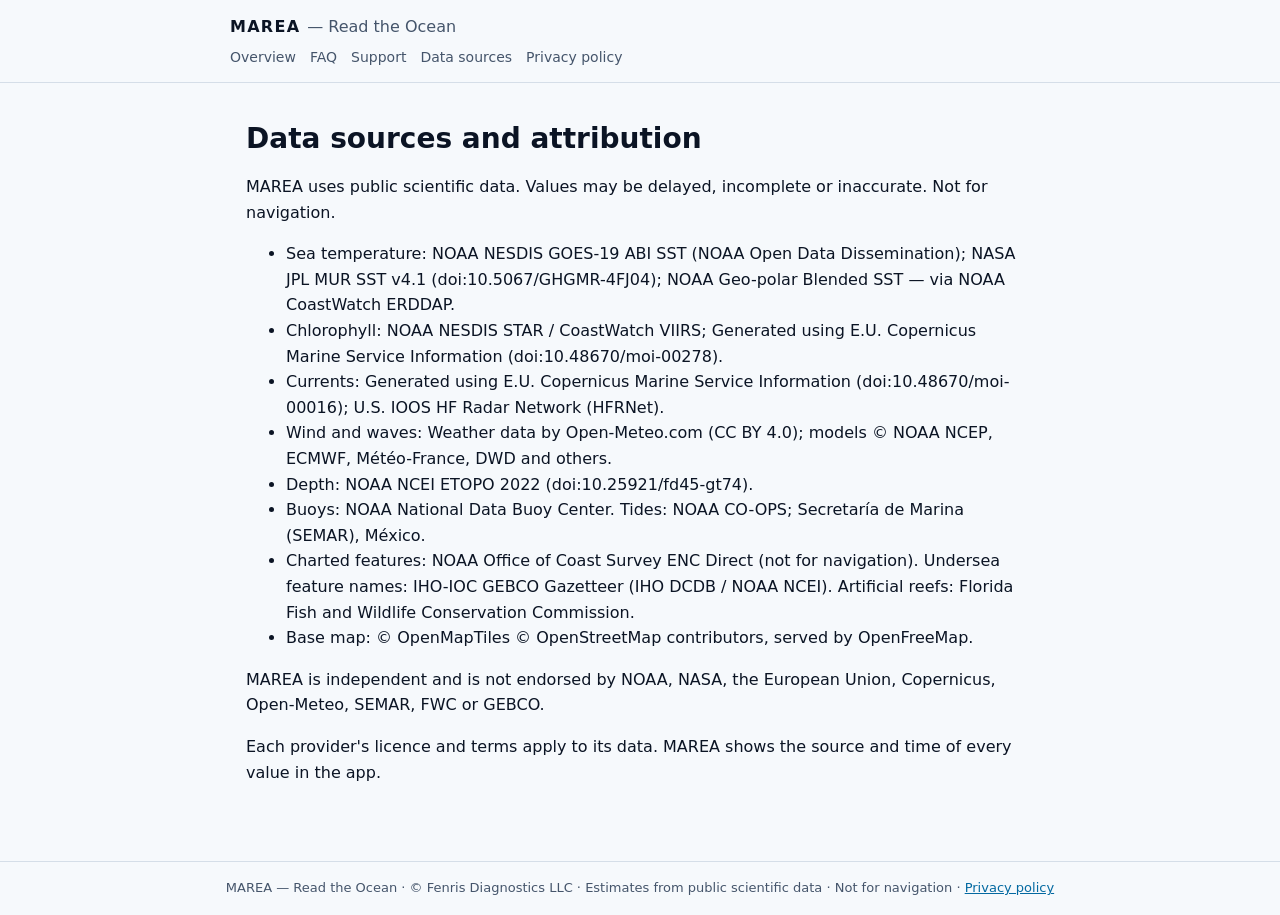
==== data-sources.html @ 4e60f6d7 "Publish MAREA website: overview, FAQ, support, data sources, privacy policy Co-Authored-By: Claude O" ====
<!doctype html>
<html lang="en"><head><meta charset="utf-8"><meta name="viewport" content="width=device-width,initial-scale=1">
<title>Data sources — MAREA</title><link rel="stylesheet" href="style.css"></head>
<body><header><div class="in"><a class="brand" href="index.html">MAREA <span>— Read the Ocean</span></a><nav><a href="index.html">Overview</a><a href="faq.html">FAQ</a><a href="support.html">Support</a><a href="data-sources.html">Data sources</a><a href="privacy.html">Privacy policy</a></nav></div></header>
<main><h1>Data sources and attribution</h1>
<p>MAREA uses public scientific data. Values may be delayed, incomplete or inaccurate. Not for navigation.</p>
<ul><li>Sea temperature: NOAA NESDIS GOES-19 ABI SST (NOAA Open Data Dissemination); NASA JPL MUR SST v4.1 (doi:10.5067/GHGMR-4FJ04); NOAA Geo-polar Blended SST — via NOAA CoastWatch ERDDAP.</li><li>Chlorophyll: NOAA NESDIS STAR / CoastWatch VIIRS; Generated using E.U. Copernicus Marine Service Information (doi:10.48670/moi-00278).</li><li>Currents: Generated using E.U. Copernicus Marine Service Information (doi:10.48670/moi-00016); U.S. IOOS HF Radar Network (HFRNet).</li><li>Wind and waves: Weather data by Open-Meteo.com (CC BY 4.0); models © NOAA NCEP, ECMWF, Météo-France, DWD and others.</li><li>Depth: NOAA NCEI ETOPO 2022 (doi:10.25921/fd45-gt74).</li><li>Buoys: NOAA National Data Buoy Center. Tides: NOAA CO-OPS; Secretaría de Marina (SEMAR), México.</li><li>Charted features: NOAA Office of Coast Survey ENC Direct (not for navigation). Undersea feature names: IHO-IOC GEBCO Gazetteer (IHO DCDB / NOAA NCEI). Artificial reefs: Florida Fish and Wildlife Conservation Commission.</li><li>Base map: © OpenMapTiles © OpenStreetMap contributors, served by OpenFreeMap.</li></ul>
<p>MAREA is independent and is not endorsed by NOAA, NASA, the European Union, Copernicus, Open-Meteo, SEMAR, FWC or GEBCO.</p>
<p>Each provider's licence and terms apply to its data. MAREA shows the source and time of every value in the app.</p></main>
<footer>MAREA — Read the Ocean · © Fenris Diagnostics LLC · Estimates from public scientific data · Not for navigation · <a href="privacy.html">Privacy policy</a></footer>
</body></html>
---- style.css ----
:root{--bg:#0B1424;--panel:#111e33;--text:#e6eef8;--muted:#9fb3c8;--accent:#0AA6E8;--line:#22324d}
@media (prefers-color-scheme: light){:root{--bg:#f6f9fc;--panel:#ffffff;--text:#0B1424;--muted:#45556b;--accent:#0369a1;--line:#d5dee8}}
*{box-sizing:border-box}body{margin:0;background:var(--bg);color:var(--text);font:16px/1.6 system-ui,-apple-system,Segoe UI,Roboto,sans-serif}
header{border-bottom:1px solid var(--line);padding:14px 16px}header .in,main{max-width:820px;margin:0 auto}
header a.brand{font-weight:800;letter-spacing:.08em;color:var(--text);text-decoration:none}header a.brand span{font-weight:400;letter-spacing:0;color:var(--muted)}
nav{margin-top:6px;display:flex;flex-wrap:wrap;gap:14px;font-size:14px}nav a{color:var(--muted);text-decoration:none}nav a:hover{color:var(--accent)}
main{padding:20px 16px 60px}h1{font-size:28px;line-height:1.2}h2{margin-top:32px;font-size:20px}h3{font-size:17px}
a{color:var(--accent)}table{border-collapse:collapse;width:100%;display:block;overflow-x:auto;font-size:14px}
th,td{border:1px solid var(--line);padding:6px 8px;text-align:left;vertical-align:top}th{background:var(--panel)}
pre{background:var(--panel);border:1px solid var(--line);padding:12px;overflow-x:auto;font-size:13px;white-space:pre-wrap}
.draft{background:#7c2d12;color:#fff;padding:8px 16px;text-align:center;font-size:14px}
footer{border-top:1px solid var(--line);padding:16px;color:var(--muted);font-size:13px;text-align:center}
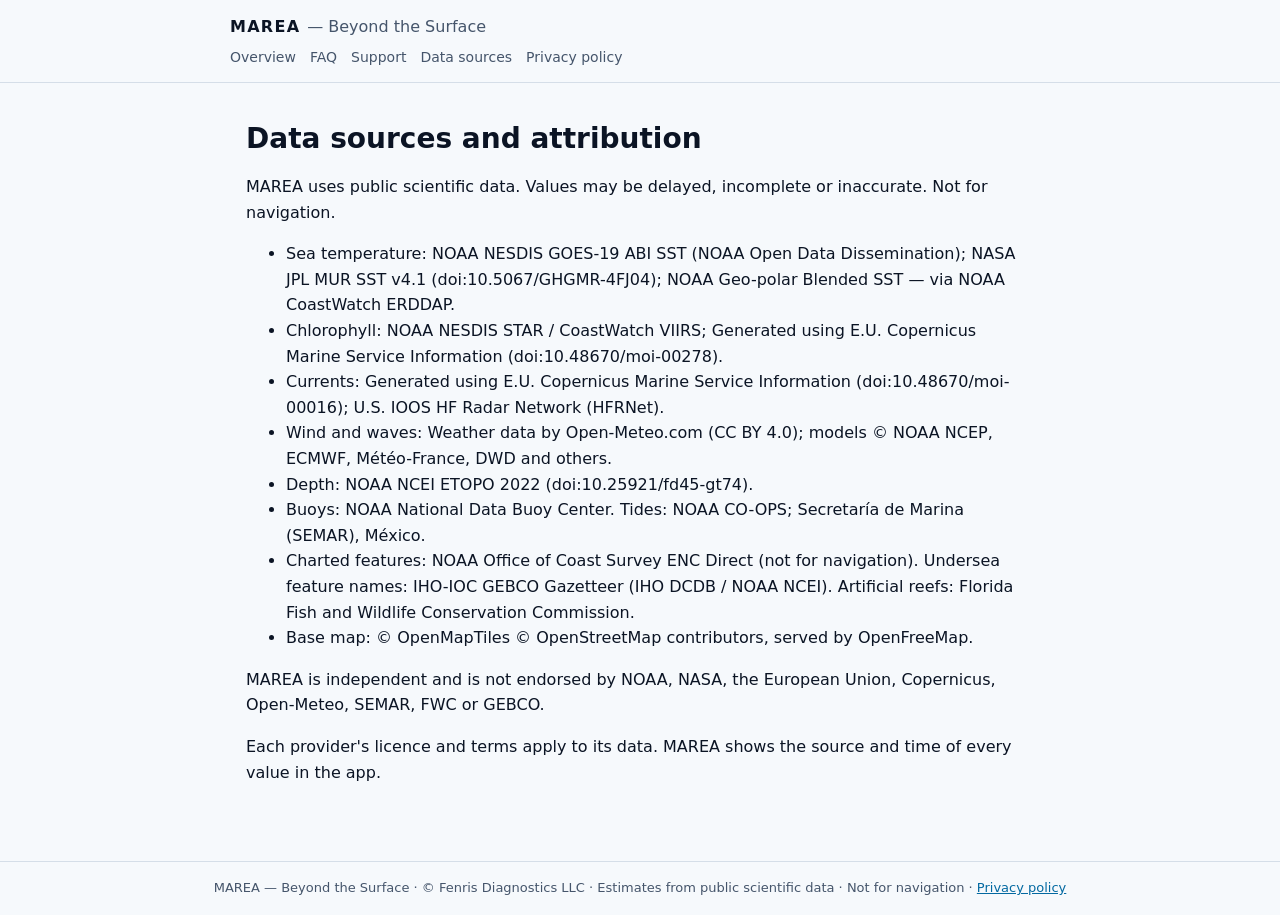
==== commit 486c5fb6: "Rename app to MAREA — Beyond the Surface Co-Authored-By: Claude Opus 5.5 <noreply@anthropic.com>" ====
--- a/data-sources.html
+++ b/data-sources.html
@@ -1,11 +1,11 @@
 <!doctype html>
 <html lang="en"><head><meta charset="utf-8"><meta name="viewport" content="width=device-width,initial-scale=1">
 <title>Data sources — MAREA</title><link rel="stylesheet" href="style.css"></head>
-<body><header><div class="in"><a class="brand" href="index.html">MAREA <span>— Read the Ocean</span></a><nav><a href="index.html">Overview</a><a href="faq.html">FAQ</a><a href="support.html">Support</a><a href="data-sources.html">Data sources</a><a href="privacy.html">Privacy policy</a></nav></div></header>
+<body><header><div class="in"><a class="brand" href="index.html">MAREA <span>— Beyond the Surface</span></a><nav><a href="index.html">Overview</a><a href="faq.html">FAQ</a><a href="support.html">Support</a><a href="data-sources.html">Data sources</a><a href="privacy.html">Privacy policy</a></nav></div></header>
 <main><h1>Data sources and attribution</h1>
 <p>MAREA uses public scientific data. Values may be delayed, incomplete or inaccurate. Not for navigation.</p>
 <ul><li>Sea temperature: NOAA NESDIS GOES-19 ABI SST (NOAA Open Data Dissemination); NASA JPL MUR SST v4.1 (doi:10.5067/GHGMR-4FJ04); NOAA Geo-polar Blended SST — via NOAA CoastWatch ERDDAP.</li><li>Chlorophyll: NOAA NESDIS STAR / CoastWatch VIIRS; Generated using E.U. Copernicus Marine Service Information (doi:10.48670/moi-00278).</li><li>Currents: Generated using E.U. Copernicus Marine Service Information (doi:10.48670/moi-00016); U.S. IOOS HF Radar Network (HFRNet).</li><li>Wind and waves: Weather data by Open-Meteo.com (CC BY 4.0); models © NOAA NCEP, ECMWF, Météo-France, DWD and others.</li><li>Depth: NOAA NCEI ETOPO 2022 (doi:10.25921/fd45-gt74).</li><li>Buoys: NOAA National Data Buoy Center. Tides: NOAA CO-OPS; Secretaría de Marina (SEMAR), México.</li><li>Charted features: NOAA Office of Coast Survey ENC Direct (not for navigation). Undersea feature names: IHO-IOC GEBCO Gazetteer (IHO DCDB / NOAA NCEI). Artificial reefs: Florida Fish and Wildlife Conservation Commission.</li><li>Base map: © OpenMapTiles © OpenStreetMap contributors, served by OpenFreeMap.</li></ul>
 <p>MAREA is independent and is not endorsed by NOAA, NASA, the European Union, Copernicus, Open-Meteo, SEMAR, FWC or GEBCO.</p>
 <p>Each provider's licence and terms apply to its data. MAREA shows the source and time of every value in the app.</p></main>
-<footer>MAREA — Read the Ocean · © Fenris Diagnostics LLC · Estimates from public scientific data · Not for navigation · <a href="privacy.html">Privacy policy</a></footer>
+<footer>MAREA — Beyond the Surface · © Fenris Diagnostics LLC · Estimates from public scientific data · Not for navigation · <a href="privacy.html">Privacy policy</a></footer>
 </body></html>
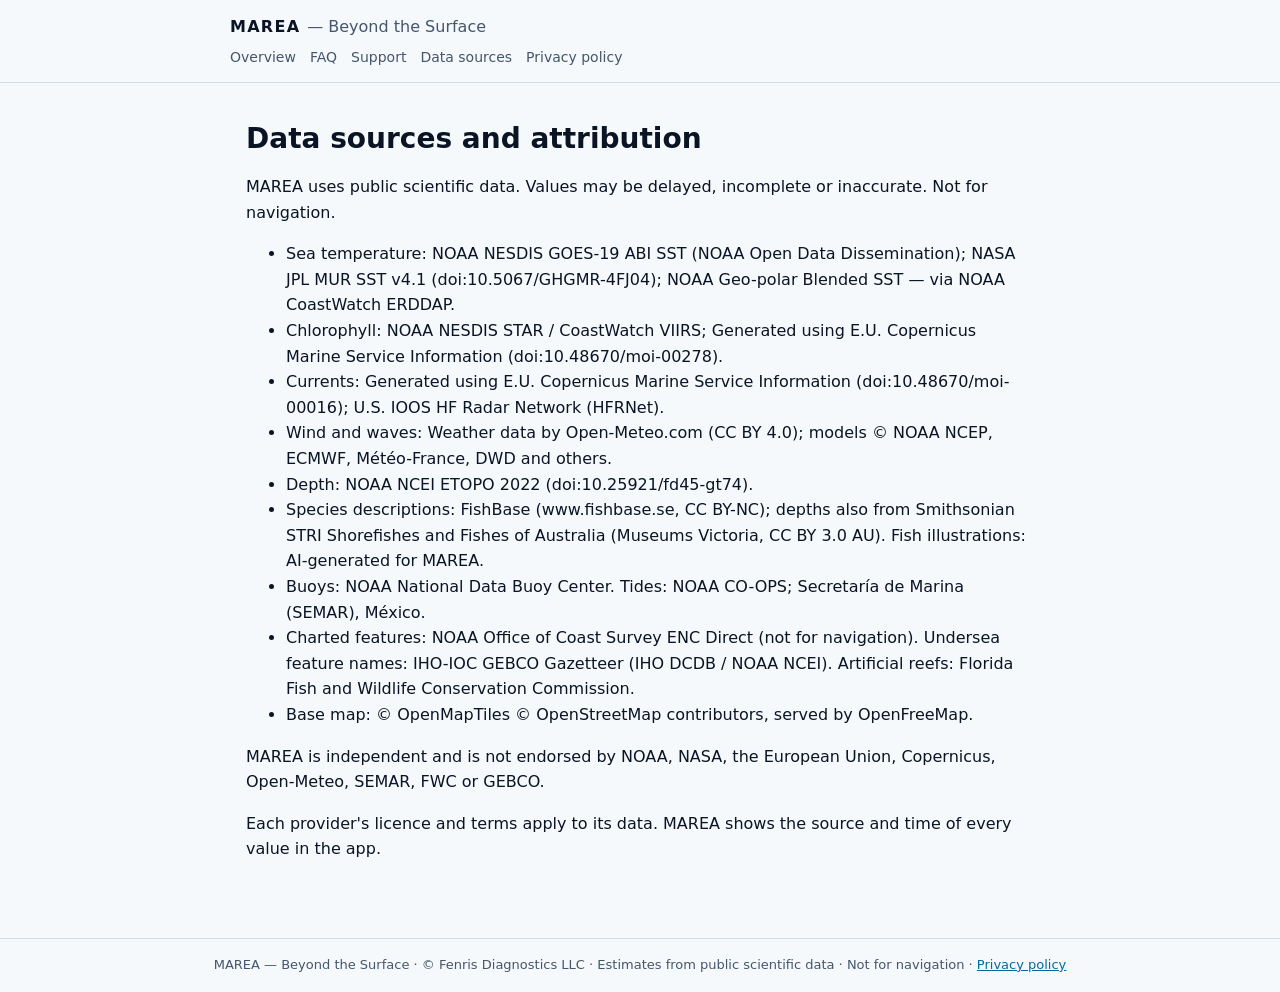
==== commit 811a5e9c: "Wi-Fi-only large downloads, 36 species, species-text credits Co-Authored-By: Claude Opus 5.5 <norepl" ====
--- a/data-sources.html
+++ b/data-sources.html
@@ -4,7 +4,7 @@
 <body><header><div class="in"><a class="brand" href="index.html">MAREA <span>— Beyond the Surface</span></a><nav><a href="index.html">Overview</a><a href="faq.html">FAQ</a><a href="support.html">Support</a><a href="data-sources.html">Data sources</a><a href="privacy.html">Privacy policy</a></nav></div></header>
 <main><h1>Data sources and attribution</h1>
 <p>MAREA uses public scientific data. Values may be delayed, incomplete or inaccurate. Not for navigation.</p>
-<ul><li>Sea temperature: NOAA NESDIS GOES-19 ABI SST (NOAA Open Data Dissemination); NASA JPL MUR SST v4.1 (doi:10.5067/GHGMR-4FJ04); NOAA Geo-polar Blended SST — via NOAA CoastWatch ERDDAP.</li><li>Chlorophyll: NOAA NESDIS STAR / CoastWatch VIIRS; Generated using E.U. Copernicus Marine Service Information (doi:10.48670/moi-00278).</li><li>Currents: Generated using E.U. Copernicus Marine Service Information (doi:10.48670/moi-00016); U.S. IOOS HF Radar Network (HFRNet).</li><li>Wind and waves: Weather data by Open-Meteo.com (CC BY 4.0); models © NOAA NCEP, ECMWF, Météo-France, DWD and others.</li><li>Depth: NOAA NCEI ETOPO 2022 (doi:10.25921/fd45-gt74).</li><li>Buoys: NOAA National Data Buoy Center. Tides: NOAA CO-OPS; Secretaría de Marina (SEMAR), México.</li><li>Charted features: NOAA Office of Coast Survey ENC Direct (not for navigation). Undersea feature names: IHO-IOC GEBCO Gazetteer (IHO DCDB / NOAA NCEI). Artificial reefs: Florida Fish and Wildlife Conservation Commission.</li><li>Base map: © OpenMapTiles © OpenStreetMap contributors, served by OpenFreeMap.</li></ul>
+<ul><li>Sea temperature: NOAA NESDIS GOES-19 ABI SST (NOAA Open Data Dissemination); NASA JPL MUR SST v4.1 (doi:10.5067/GHGMR-4FJ04); NOAA Geo-polar Blended SST — via NOAA CoastWatch ERDDAP.</li><li>Chlorophyll: NOAA NESDIS STAR / CoastWatch VIIRS; Generated using E.U. Copernicus Marine Service Information (doi:10.48670/moi-00278).</li><li>Currents: Generated using E.U. Copernicus Marine Service Information (doi:10.48670/moi-00016); U.S. IOOS HF Radar Network (HFRNet).</li><li>Wind and waves: Weather data by Open-Meteo.com (CC BY 4.0); models © NOAA NCEP, ECMWF, Météo-France, DWD and others.</li><li>Depth: NOAA NCEI ETOPO 2022 (doi:10.25921/fd45-gt74).</li><li>Species descriptions: FishBase (www.fishbase.se, CC BY-NC); depths also from Smithsonian STRI Shorefishes and Fishes of Australia (Museums Victoria, CC BY 3.0 AU). Fish illustrations: AI-generated for MAREA.</li><li>Buoys: NOAA National Data Buoy Center. Tides: NOAA CO-OPS; Secretaría de Marina (SEMAR), México.</li><li>Charted features: NOAA Office of Coast Survey ENC Direct (not for navigation). Undersea feature names: IHO-IOC GEBCO Gazetteer (IHO DCDB / NOAA NCEI). Artificial reefs: Florida Fish and Wildlife Conservation Commission.</li><li>Base map: © OpenMapTiles © OpenStreetMap contributors, served by OpenFreeMap.</li></ul>
 <p>MAREA is independent and is not endorsed by NOAA, NASA, the European Union, Copernicus, Open-Meteo, SEMAR, FWC or GEBCO.</p>
 <p>Each provider's licence and terms apply to its data. MAREA shows the source and time of every value in the app.</p></main>
 <footer>MAREA — Beyond the Surface · © Fenris Diagnostics LLC · Estimates from public scientific data · Not for navigation · <a href="privacy.html">Privacy policy</a></footer>
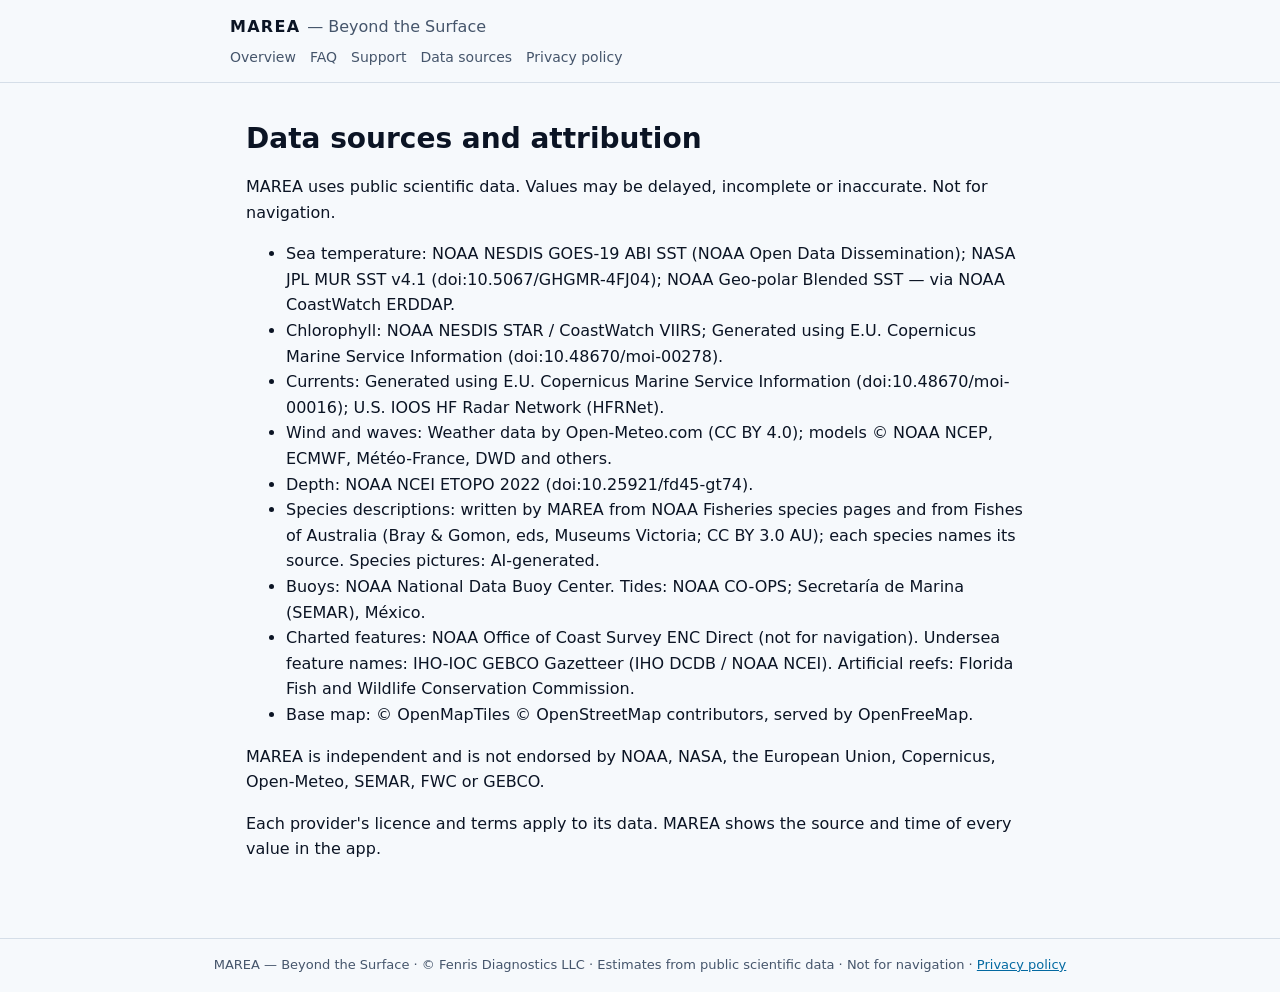
==== commit 670e6fc0: "Match beta 50: 48 species, no sun and moon, current species credits Co-Authored-By: Claude Opus 5.5 " ====
--- a/data-sources.html
+++ b/data-sources.html
@@ -4,7 +4,7 @@
 <body><header><div class="in"><a class="brand" href="index.html">MAREA <span>— Beyond the Surface</span></a><nav><a href="index.html">Overview</a><a href="faq.html">FAQ</a><a href="support.html">Support</a><a href="data-sources.html">Data sources</a><a href="privacy.html">Privacy policy</a></nav></div></header>
 <main><h1>Data sources and attribution</h1>
 <p>MAREA uses public scientific data. Values may be delayed, incomplete or inaccurate. Not for navigation.</p>
-<ul><li>Sea temperature: NOAA NESDIS GOES-19 ABI SST (NOAA Open Data Dissemination); NASA JPL MUR SST v4.1 (doi:10.5067/GHGMR-4FJ04); NOAA Geo-polar Blended SST — via NOAA CoastWatch ERDDAP.</li><li>Chlorophyll: NOAA NESDIS STAR / CoastWatch VIIRS; Generated using E.U. Copernicus Marine Service Information (doi:10.48670/moi-00278).</li><li>Currents: Generated using E.U. Copernicus Marine Service Information (doi:10.48670/moi-00016); U.S. IOOS HF Radar Network (HFRNet).</li><li>Wind and waves: Weather data by Open-Meteo.com (CC BY 4.0); models © NOAA NCEP, ECMWF, Météo-France, DWD and others.</li><li>Depth: NOAA NCEI ETOPO 2022 (doi:10.25921/fd45-gt74).</li><li>Species descriptions: FishBase (www.fishbase.se, CC BY-NC); depths also from Smithsonian STRI Shorefishes and Fishes of Australia (Museums Victoria, CC BY 3.0 AU). Fish illustrations: AI-generated for MAREA.</li><li>Buoys: NOAA National Data Buoy Center. Tides: NOAA CO-OPS; Secretaría de Marina (SEMAR), México.</li><li>Charted features: NOAA Office of Coast Survey ENC Direct (not for navigation). Undersea feature names: IHO-IOC GEBCO Gazetteer (IHO DCDB / NOAA NCEI). Artificial reefs: Florida Fish and Wildlife Conservation Commission.</li><li>Base map: © OpenMapTiles © OpenStreetMap contributors, served by OpenFreeMap.</li></ul>
+<ul><li>Sea temperature: NOAA NESDIS GOES-19 ABI SST (NOAA Open Data Dissemination); NASA JPL MUR SST v4.1 (doi:10.5067/GHGMR-4FJ04); NOAA Geo-polar Blended SST — via NOAA CoastWatch ERDDAP.</li><li>Chlorophyll: NOAA NESDIS STAR / CoastWatch VIIRS; Generated using E.U. Copernicus Marine Service Information (doi:10.48670/moi-00278).</li><li>Currents: Generated using E.U. Copernicus Marine Service Information (doi:10.48670/moi-00016); U.S. IOOS HF Radar Network (HFRNet).</li><li>Wind and waves: Weather data by Open-Meteo.com (CC BY 4.0); models © NOAA NCEP, ECMWF, Météo-France, DWD and others.</li><li>Depth: NOAA NCEI ETOPO 2022 (doi:10.25921/fd45-gt74).</li><li>Species descriptions: written by MAREA from NOAA Fisheries species pages and from Fishes of Australia (Bray &amp; Gomon, eds, Museums Victoria; CC BY 3.0 AU); each species names its source. Species pictures: AI-generated.</li><li>Buoys: NOAA National Data Buoy Center. Tides: NOAA CO-OPS; Secretaría de Marina (SEMAR), México.</li><li>Charted features: NOAA Office of Coast Survey ENC Direct (not for navigation). Undersea feature names: IHO-IOC GEBCO Gazetteer (IHO DCDB / NOAA NCEI). Artificial reefs: Florida Fish and Wildlife Conservation Commission.</li><li>Base map: © OpenMapTiles © OpenStreetMap contributors, served by OpenFreeMap.</li></ul>
 <p>MAREA is independent and is not endorsed by NOAA, NASA, the European Union, Copernicus, Open-Meteo, SEMAR, FWC or GEBCO.</p>
 <p>Each provider's licence and terms apply to its data. MAREA shows the source and time of every value in the app.</p></main>
 <footer>MAREA — Beyond the Surface · © Fenris Diagnostics LLC · Estimates from public scientific data · Not for navigation · <a href="privacy.html">Privacy policy</a></footer>
